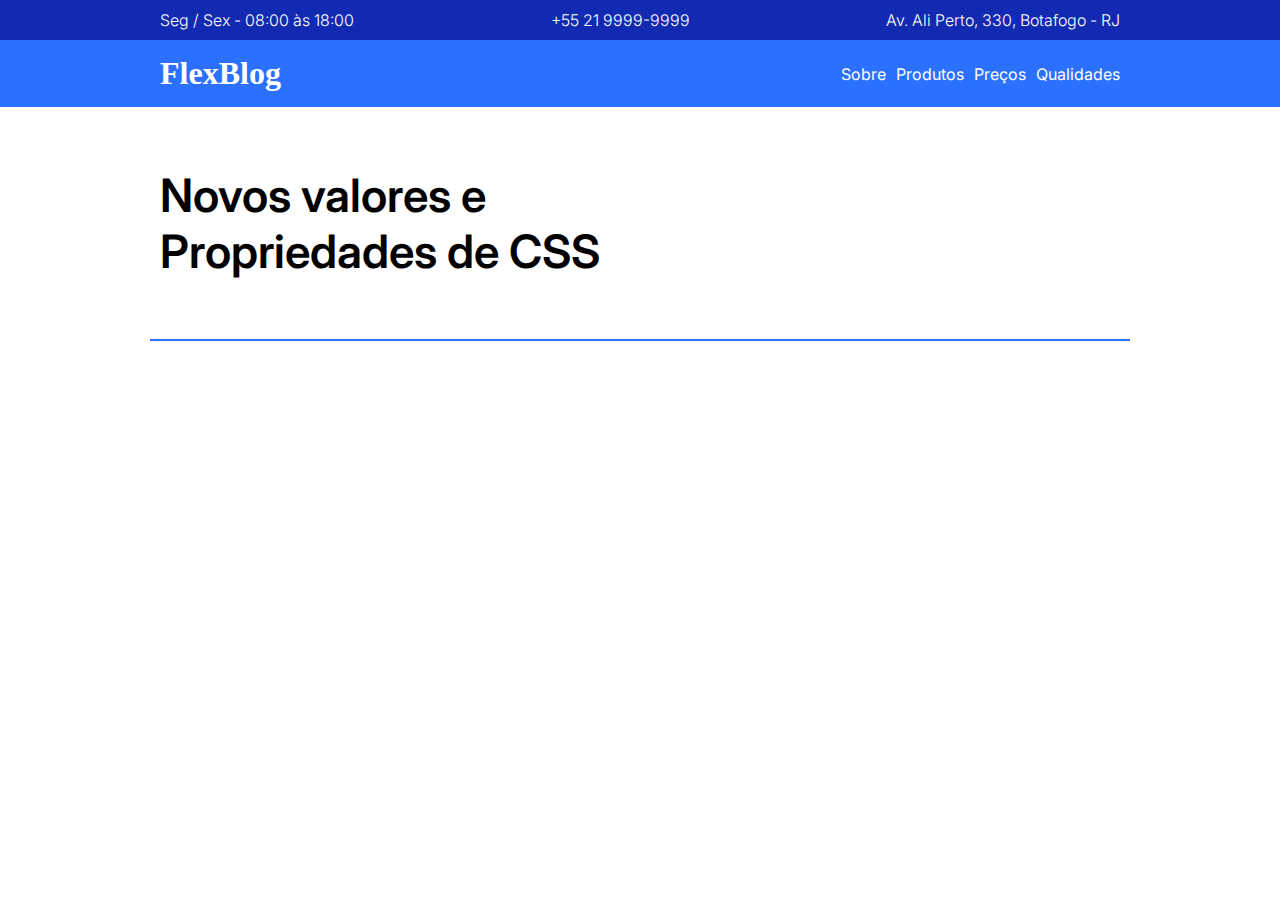
==== flexbog/index.html @ 44c815e6 "style: Adição do Header do FlexBlog" ====
<!DOCTYPE html>
<html lang="en">
<head>
    <meta charset="UTF-8">
    <meta name="viewport" content="width=device-width, initial-scale=1.0">
    <title>Flexblog</title>
    <link rel="stylesheet" href="style.css">
</head>
<body>
    <section class="info-bg">
        <ul class="info-adicionais">
            <li>Seg / Sex - 08:00 às 18:00</li>
            <li>+55 21 9999-9999</li>
            <li>Av. Ali Perto, 330, Botafogo - RJ</li>
        </ul>
    </section>
    <header>
    <nav class="nav-menu">
        <a class="logo" href="http://">FlexBlog</a>
        <ul class="info-menu">
            <li><a href="">Sobre</a></li>
            <li><a href="">Produtos</a></li>
            <li><a href="">Preços</a></li>
            <li><a href="">Qualidades</a></li>
        </ul>
    </nav>
    </header>
    <main>
        <section class="titulo">
            <h1>
                Novos valores e <br>Propriedades de CSS
            </h1>
        </section>
    </main>


</body>
</html>
---- flexbog/style.css ----
@import url('https://fonts.googleapis.com/css2?family=Inter:wght@100..900&display=swap');

body{
    font-family: Inter, sans-serif;
    box-sizing: border-box;
    
}

*{
    margin: 0px;
    padding: 0px;
}



.info-bg{
    background: #122ab2;
    color: #ffffff;
    
    
    
    
}

.info-adicionais{  
    display:flex;
    list-style: none;
    justify-content: space-between;
    gap: 20px;
    padding: 10px 0px 10px 0px;
    max-width: 960px;
    margin: 0 auto;
    font-size: 1rem;
    font-weight: 300;

}

header{
    background: #2c70ff;
    
}

.nav-menu{
    max-width: 960px;
    display: flex;
    margin: 0 auto;
    justify-content: space-between;
    align-items: center;
    padding: 15px 0px;
}

.logo {
    font-family: Cambria, Cochin, Georgia, Times, 'Times New Roman', serif;
    color:#ffffff;
    display: block;
    text-decoration: none;
    font-size: 2rem;
    font-weight: 600;

}

.info-menu{
    display: flex;
    text-decoration: none;
    list-style: none;
    gap: 10px;
    
}

.info-menu a {
    text-decoration: none;
    color: #ffffff;

}

.info-menu a:hover{
    color:#122ab2
}

.titulo {
    max-width: 960px;
    margin: 0 auto;
    padding: 60px 10px;
    border-bottom: 2px solid #2c70ff;
    
}

.titulo h1{
    font-size: 2.875rem;
    font-weight: 600;
}

.titulo h1:before{
    content: "";
    
    


}
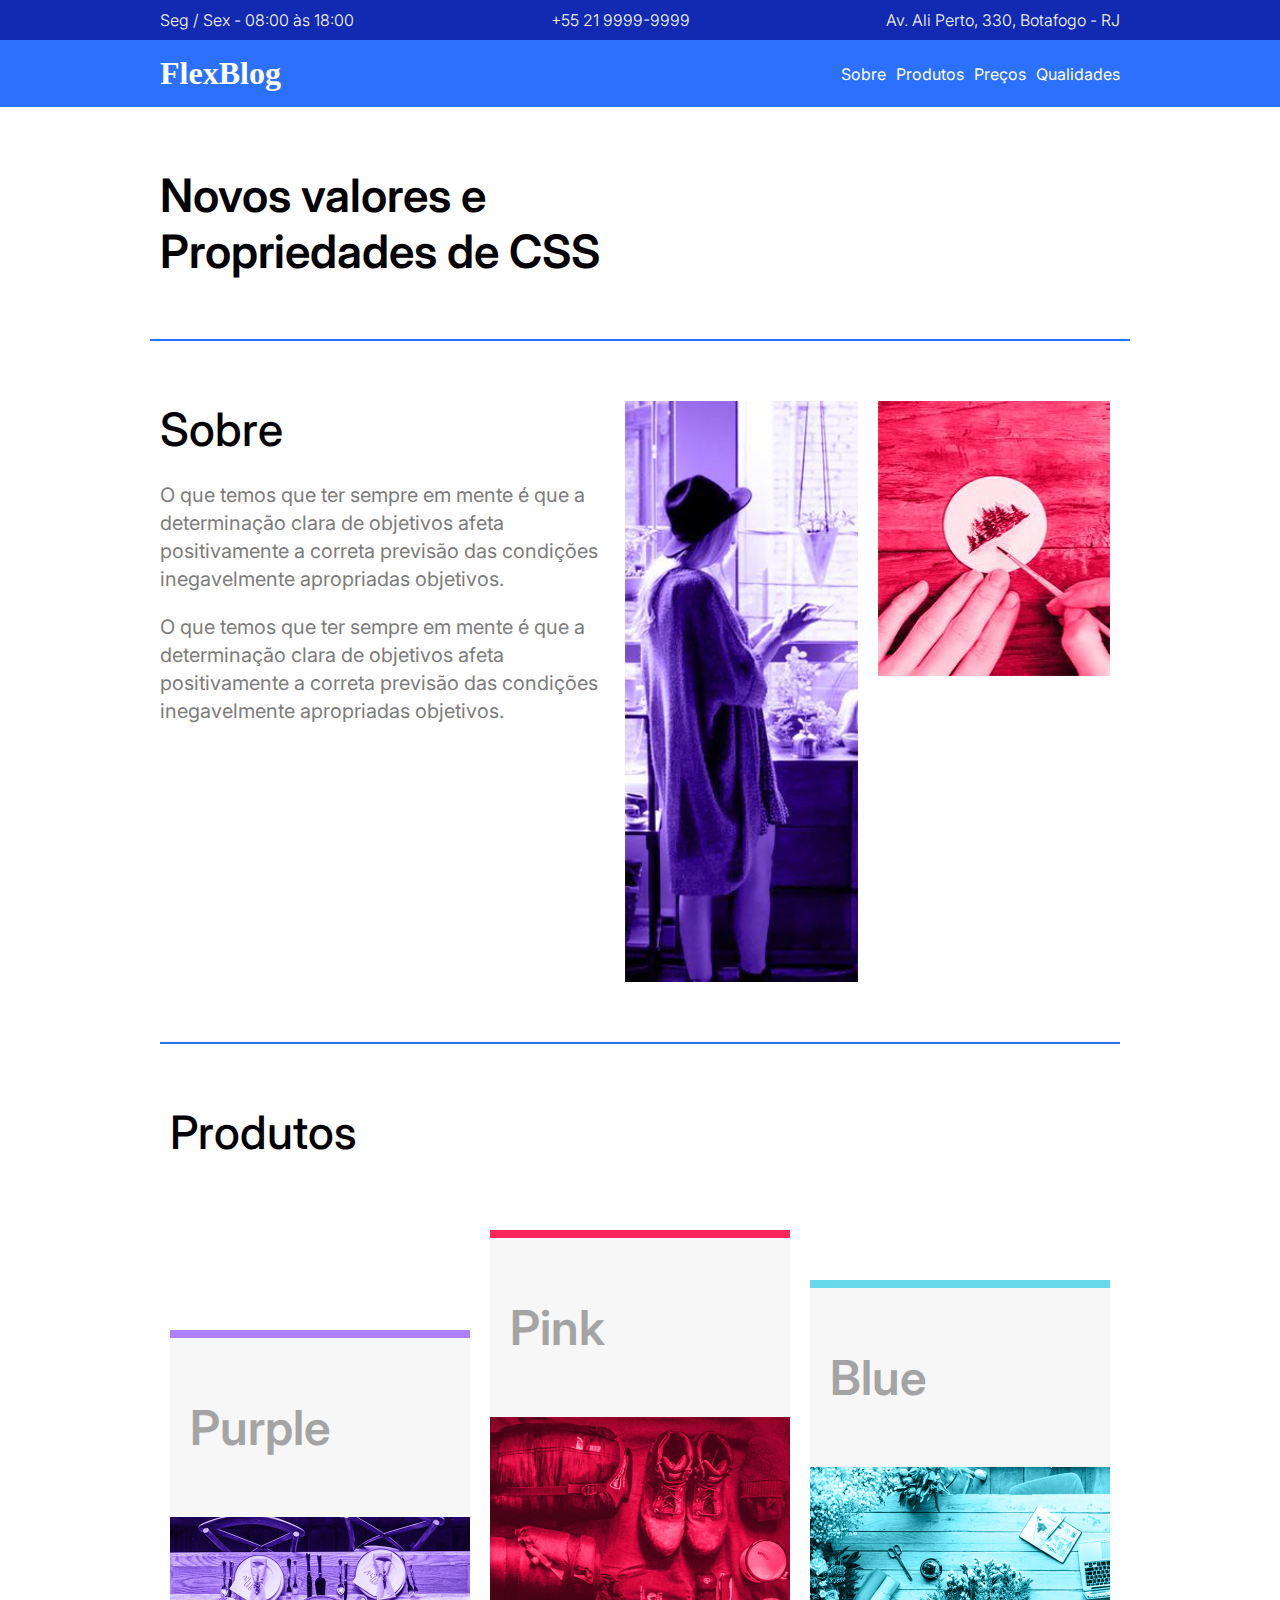
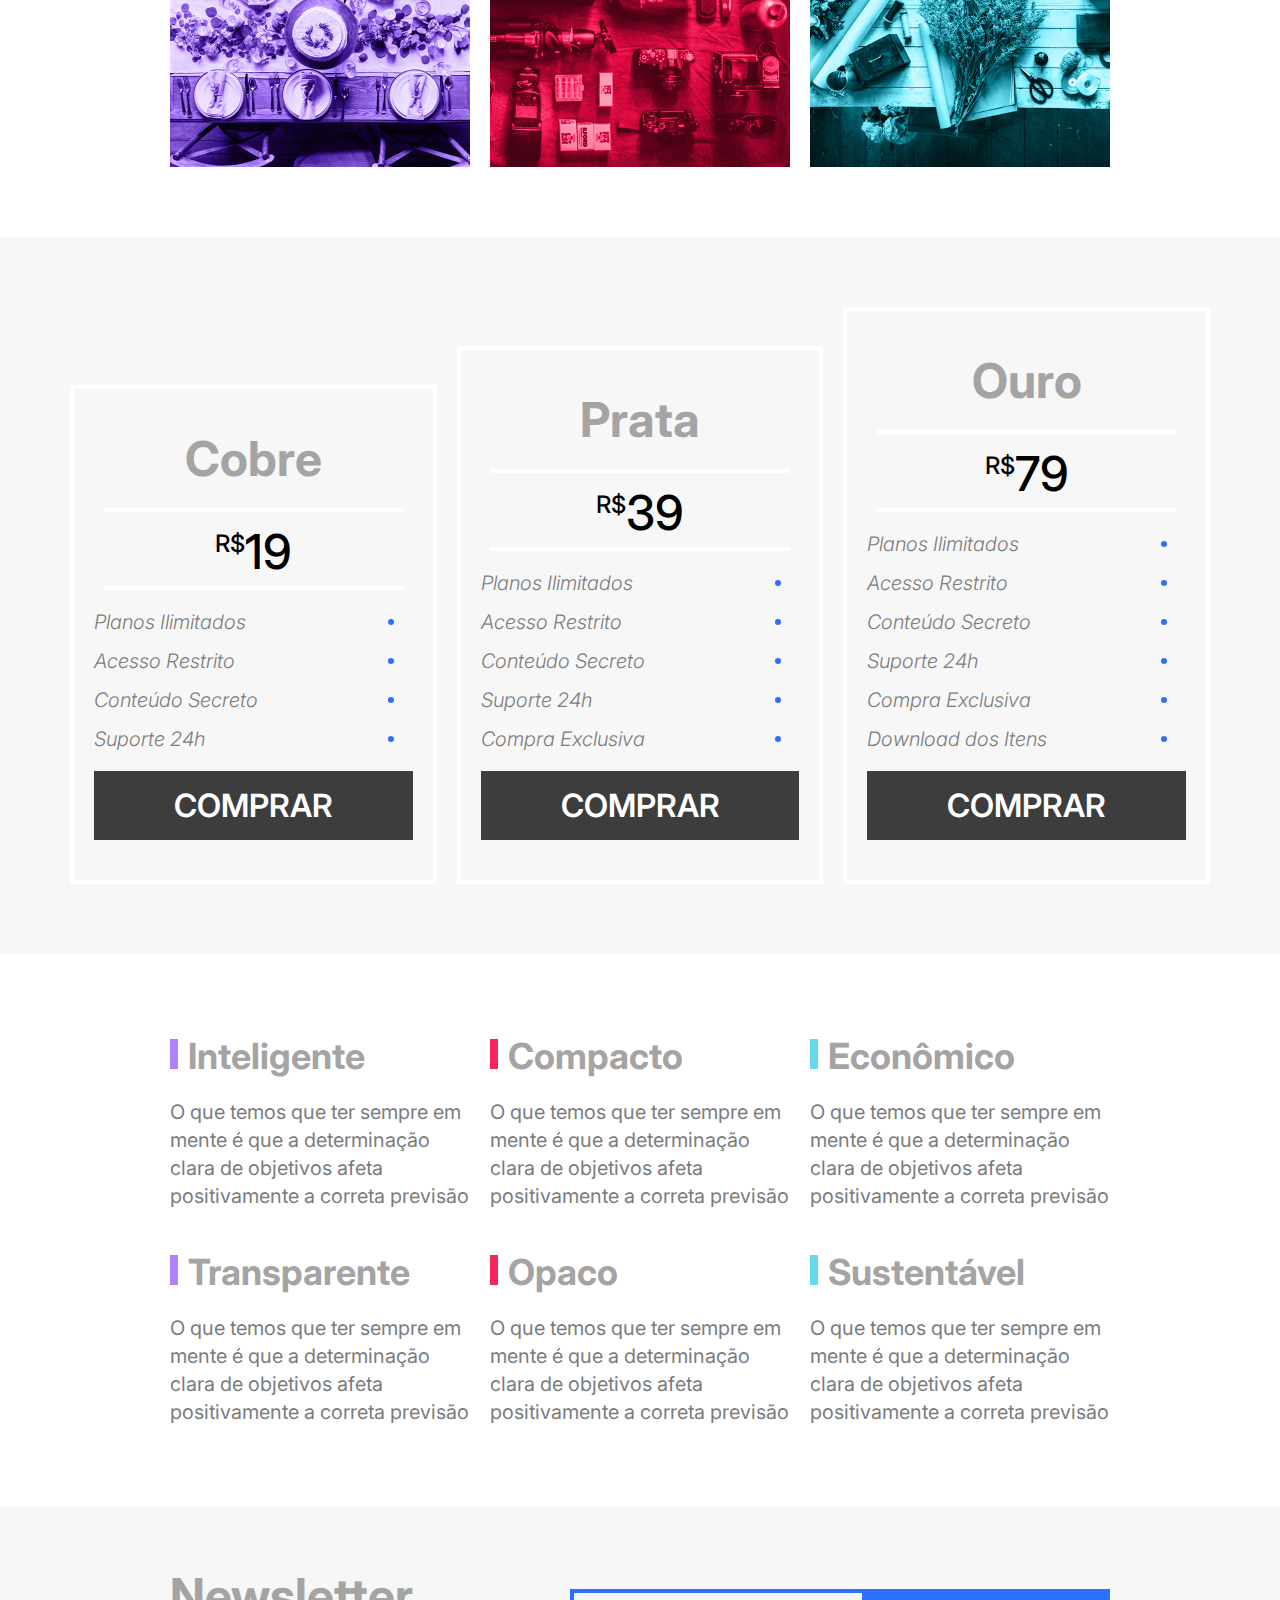
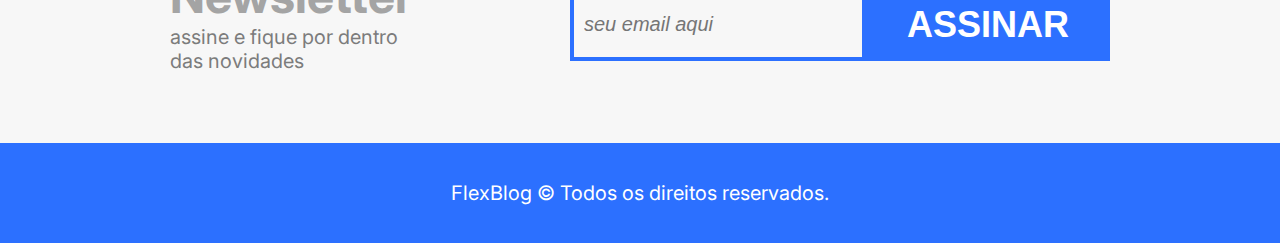
==== commit 4effaa68: "style: finalizado o estilo da page" ====
--- a/flexbog/index.html
+++ b/flexbog/index.html
@@ -1,38 +1,166 @@
 <!DOCTYPE html>
 <html lang="en">
-<head>
-    <meta charset="UTF-8">
-    <meta name="viewport" content="width=device-width, initial-scale=1.0">
+  <head>
+    <meta charset="UTF-8" />
+    <meta name="viewport" content="width=device-width, initial-scale=1.0" />
     <title>Flexblog</title>
-    <link rel="stylesheet" href="style.css">
-</head>
-<body>
+    <link rel="stylesheet" href="style.css" />
+  </head>
+  <body>
     <section class="info-bg">
-        <ul class="info-adicionais">
-            <li>Seg / Sex - 08:00 às 18:00</li>
-            <li>+55 21 9999-9999</li>
-            <li>Av. Ali Perto, 330, Botafogo - RJ</li>
-        </ul>
+      <ul class="info-adicionais">
+        <li>Seg / Sex - 08:00 às 18:00</li>
+        <li>+55 21 9999-9999</li>
+        <li>Av. Ali Perto, 330, Botafogo - RJ</li>
+      </ul>
     </section>
     <header>
-    <nav class="nav-menu">
+      <nav class="nav-menu">
         <a class="logo" href="http://">FlexBlog</a>
         <ul class="info-menu">
-            <li><a href="">Sobre</a></li>
-            <li><a href="">Produtos</a></li>
-            <li><a href="">Preços</a></li>
-            <li><a href="">Qualidades</a></li>
+          <li><a href="#sobre">Sobre</a></li>
+          <li><a href="#produtos">Produtos</a></li>
+          <li><a href="#preço">Preços</a></li>
+          <li><a href="#qualidade">Qualidades</a></li>
         </ul>
-    </nav>
+      </nav>
     </header>
     <main>
-        <section class="titulo">
-            <h1>
-                Novos valores e <br>Propriedades de CSS
-            </h1>
+      <section class="titulo">
+        <h1>Novos valores e <br />Propriedades de CSS</h1>
+      </section>
+      <section class="sobre" id="sobre">
+        <section class="sobre-titulo-paragrafo">
+          <h1>Sobre</h1>
+          <p>
+            O que temos que ter sempre em mente é que a determinação clara de
+            objetivos afeta positivamente a correta previsão das condições
+            inegavelmente apropriadas objetivos.
+          </p>
+
+          <p>
+            O que temos que ter sempre em mente é que a determinação clara de
+            objetivos afeta positivamente a correta previsão das condições
+            inegavelmente apropriadas objetivos.
+          </p>
         </section>
+        <img class="sobre1" src="./img/sobre1.jpg" alt="sobre1" />
+        <img class="sobre2" src="./img/sobre2.jpg" alt="sobre2" />
+      </section>
+
+      <section class="produtos" id="produtos">
+        <h2>Produtos</h2>
+        <section class="produtos-tipos">
+          <div>
+            <p>Purple</p>
+            <img src="./img/produtos1.jpg" alt="produto1" />
+          </div>
+          <div>
+            <p>Pink</p>
+            <img src="./img/produtos2.jpg" alt="produto2" />
+          </div>
+          <div>
+            <p>Blue</p>
+            <img src="./img/produtos3.jpg" alt="produto2" />
+          </div>
+        </section>
+      </section>
+      <section class="pagamento" id="preço">
+        <div class="pagament0-item">
+          <h2>Cobre</h2>
+          <p><sup>R$</sup>19</p>
+          <ul>
+            <li>Planos Ilimitados</li>
+            <li>Acesso Restrito</li>
+            <li>Conteúdo Secreto</li>
+            <li>Suporte 24h</li>
+          </ul>
+          <a href="">Comprar</a>
+        </div>
+        <div class="pagament0-item">
+          <h2>Prata</h2>
+          <p><sup>R$</sup>39</p>
+          <ul>
+            <li>Planos Ilimitados</li>
+            <li>Acesso Restrito</li>
+            <li>Conteúdo Secreto</li>
+            <li>Suporte 24h</li>
+            <li>Compra Exclusiva</li>
+          </ul>
+          <a href="">Comprar</a>
+        </div>
+
+        <div class="pagament0-item">
+          <h2>Ouro</h2>
+          <p><sup>R$</sup>79</p>
+          <ul>
+            <li>Planos Ilimitados</li>
+            <li>Acesso Restrito</li>
+            <li>Conteúdo Secreto</li>
+            <li>Suporte 24h</li>
+            <li>Compra Exclusiva</li>
+            <li>Download dos Itens</li>
+          </ul>
+          <a href="">Comprar</a>
+        </div>
+      </section>
+      <section class="qualidade" id="qualidade">
+        <div class="qualidade-item purple">
+          <h2>Inteligente</h2>
+          <p>
+            O que temos que ter sempre em mente é que a determinação clara de
+            objetivos afeta positivamente a correta previsão
+          </p>
+        </div>
+        <div class="qualidade-item red">
+          <h2>Compacto</h2>
+          <p>
+            O que temos que ter sempre em mente é que a determinação clara de
+            objetivos afeta positivamente a correta previsão
+          </p>
+        </div>
+        <div class="qualidade-item blue">
+          <h2>Econômico</h2>
+          <p>
+            O que temos que ter sempre em mente é que a determinação clara de
+            objetivos afeta positivamente a correta previsão
+          </p>
+        </div>
+        <div class="qualidade-item purple">
+          <h2>Transparente</h2>
+          <p>
+            O que temos que ter sempre em mente é que a determinação clara de
+            objetivos afeta positivamente a correta previsão
+          </p>
+        </div>
+        <div class="qualidade-item red">
+          <h2>Opaco</h2>
+          <p>
+            O que temos que ter sempre em mente é que a determinação clara de
+            objetivos afeta positivamente a correta previsão
+          </p>
+        </div>
+        <div class="qualidade-item blue">
+          <h2>Sustentável</h2>
+          <p>
+            O que temos que ter sempre em mente é que a determinação clara de
+            objetivos afeta positivamente a correta previsão
+          </p>
+        </div>
+      </section>
+      <section class="jornal">
+        <div class="info-jornais">
+            <h2>Newsletter</h2>
+            <p>assine e fique por dentro das novidades</p>
+        </div>
+        <form class="formulario">
+            <input type="text" placeholder="seu email aqui">
+            <button type="submit">Assinar</button>
+        </form>
+      </section>
+      <footer>
+        <p>FlexBlog © Todos os direitos reservados.</p>
+      </footer>
     </main>
-
-
-</body>
-</html>+  </body>
+</html>
--- a/flexbog/style.css
+++ b/flexbog/style.css
@@ -11,7 +11,10 @@
     padding: 0px;
 }
 
-
+img{
+    display:block;
+    max-width: 100%;
+}
 
 .info-bg{
     background: #122ab2;
@@ -90,10 +93,328 @@
     font-weight: 600;
 }
 
-.titulo h1:before{
+/*Sobre*/
+
+.sobre{
+    max-width: 960px;
+    margin: 0 auto;
+    padding: 60px 0px;
+    border-bottom: 2px solid #2c70ff;
+    display: flex;
+    flex-wrap: wrap;
+    
+}
+
+.sobre img{
+    display: block;
+    max-width: 100%;
+    flex: 1 1 160px;
+    margin: 0 10px;
+    flex-wrap: wrap;
+}
+
+.sobre-titulo-paragrafo{
+    margin: 0 10px 0px 0px;
+    flex: 2 1 300px;
+}
+
+.sobre-titulo-paragrafo h1{
+    font-size: 2.875rem;
+    font-weight: 500;
+    margin-bottom: 24px;
+
+}
+
+.sobre-titulo-paragrafo p{
+    margin-bottom: 20px;
+    font-size: 1.25rem;
+    line-height: 1.4;
+    font-weight: 400;
+    color: #7c7c7c;
+} 
+
+
+.sobre2 {
+    height: 275px;
+}
+
+/*Produtos*/
+.produtos{
+    max-width: 960px;
+    margin: 60px auto;
+
+    
+    
+}
+
+.produtos h2{
+    font-size: 2.875rem;
+    font-weight: 500;
+    margin: 0px 10px 60px 10px;
+    
+}
+
+
+
+.produtos-tipos{
+    display: flex;
+    align-items: flex-end;  
+    flex-wrap: wrap;
+    
+   
+}
+
+.produtos-tipos div{
+    flex: 1 1 175px;
+    margin: 10px;
+}
+
+.produtos-tipos div:nth-child(1){
+    border-top: 8px solid #ae81ff;
+
+}
+
+.produtos-tipos div:nth-child(2){
+    border-top: 8px solid #f9265e;
+
+}
+
+.produtos-tipos div:nth-child(3){
+    border-top: 8px solid #66d9eb;
+
+}
+
+.produtos-tipos div:hover{
+    box-shadow: rgba(0, 0, 0, 0.25) 0px 14px 28px, rgba(0, 0, 0, 0.22) 0px 10px 10px;
+}
+
+.produtos-tipos p{
+    font-size: 3rem;
+    font-weight: 600;
+    color: #a4a4a4;
+    background: #f7f7f7;
+    padding: 60px 20px;
+}
+
+/*PAGAMENTO*/
+.pagamento{
+    background: #f7f7f7;
+    padding: 60px;
+    display: flex;
+    justify-content: center;
+    align-items: end;
+    flex-wrap: wrap;
+    
+}
+
+.pagament0-item{
+        flex: 1 1 260px; 
+        border: 4px solid white;
+        padding: 20px;
+        margin: 10px;
+}
+
+.pagament0-item h2{
+    font-size: 3rem;
+    color: #a4a4a4;
+    text-align: center;
+    margin-top: 20px;
+}
+
+.pagament0-item p{
+    text-align: center;
+    max-width: 300px;
+    border-top: 4px solid white;
+    border-bottom: 4px solid white;
+    margin: 20px auto;
+    padding: 10px 0 5px 0;
+    font-size: 3rem;
+    font-weight: 500;
+}
+
+.pagament0-item sup{
+    font-size: 1.5rem;
+
+}
+
+.pagament0-item ul{
+    max-width: 300px;
+    list-style: none;
+    margin: 20px 0px;
+    color:#7c7c7c;
+    font-style: italic;
+    font-weight: 300;
+    font-size:1.25rem;
+
+}
+
+.pagament0-item li{
+    margin-bottom: 15px;
+    display: flex;
+    align-items: center;
+    justify-content: space-between;
+}
+.pagament0-item li::after{
     content: "";
-    
-    
-
-
+    background: #2c70ff;
+    display: block;
+    width: 6px;
+    height: 6px;
+    border-radius: 50%;
+
+
+}
+
+.pagament0-item a{
+    display: block;
+    text-decoration: none;
+    font-size: 2rem;
+    font-weight: 600;
+    text-align: center;
+    background: #3d3d3d;
+    padding: 15px 0px;
+    margin: 20px 0px;
+    color: rgb(255, 255, 255);
+    text-transform: uppercase;
+
+}
+
+.pagament0-item a:hover{
+    background: #4e4e4e;
+    transition: 0.3s;
+}
+
+.qualidade{
+    max-width: 960px; 
+    margin: 60px auto;
+    display: flex;
+    flex-wrap: wrap
+}
+
+.qualidade-item{
+    margin: 20px 10px;
+    flex: 1 1 300px;
+}
+
+.qualidade-item h2{
+    font-size: 2.25rem;
+    color: #a4a4a4;
+    margin-bottom: 20px;
+}
+
+.purple h2::before{
+    content: "";
+    display: inline-block;
+    background: #ae81ff;
+    width: 8px;
+    height: 30px;
+    margin-right: 10px;
+
+
+}
+
+.red h2::before{
+    
+        content: "";
+        display: inline-block;
+        background:#f9265e;
+        width: 8px;
+        height: 30px;
+        margin-right: 10px;
+}
+
+.blue h2::before{
+    
+    content: "";
+    display: inline-block;
+    background:#66d9eb;
+    width: 8px;
+    height: 30px;
+    margin-right: 10px;
+}
+
+
+.qualidade-item p{
+    font-size: 1.25em;
+    line-height: 1.4;
+    color: #7c7c7c;
+}
+
+footer{
+    display: flex;
+    background: #2c70ff;
+    height: 100px;
+    align-items: center;
+}
+
+footer p{
+    flex: 1;
+    text-align: center;
+    font-size: 1.25em;
+    color: #ffffff;
+}
+
+.jornal{
+    background: #f7f7f7;
+    padding: 60px calc((100% - 960px) / 2);
+    display: flex;
+    flex-wrap: wrap;
+    margin:0 auto;
+
+
+}
+
+.info-jornais{
+    flex: 1 1 240px;
+    margin: 0 10px
+}
+
+.info-jornais h2{
+    font-size: 3em;
+    color: #a4a4a4;
+}
+
+.info-jornais p{
+    font-size: 1.25em;
+    max-width: 230px;   
+    color: #7c7c7c;
+    margin-bottom: 10px;
+}
+
+.formulario input{
+    
+flex: 3 1 260px;
+font-size: 1.25em;
+color: #7c7c7c;
+font-style: italic;
+font-family: "Nunito", Helvetica, Arial, sans-serif;
+border: 4px solid #2c70ff;
+background: transparent;
+padding: 15px 10px;
+margin: 0px;
+border-radius: 0px;
+
+}
+
+.formulario button{
+    flex: 1 1 260px;
+    font-family: "Nunito", Helvetica, Arial, sans-serif;
+    font-size: 2.25em;
+    font-weight: bold;
+    text-transform: uppercase;
+    background: #2c70ff;
+    color: white;
+    margin: 0px;
+    cursor: pointer;
+    border: 0px;
+    padding: 15px 10px;
+}
+
+.formulario{
+    flex: 2 1 260px;
+    margin: 0 10px;
+    align-self: center;
+    display: flex;
+    
+   
 }